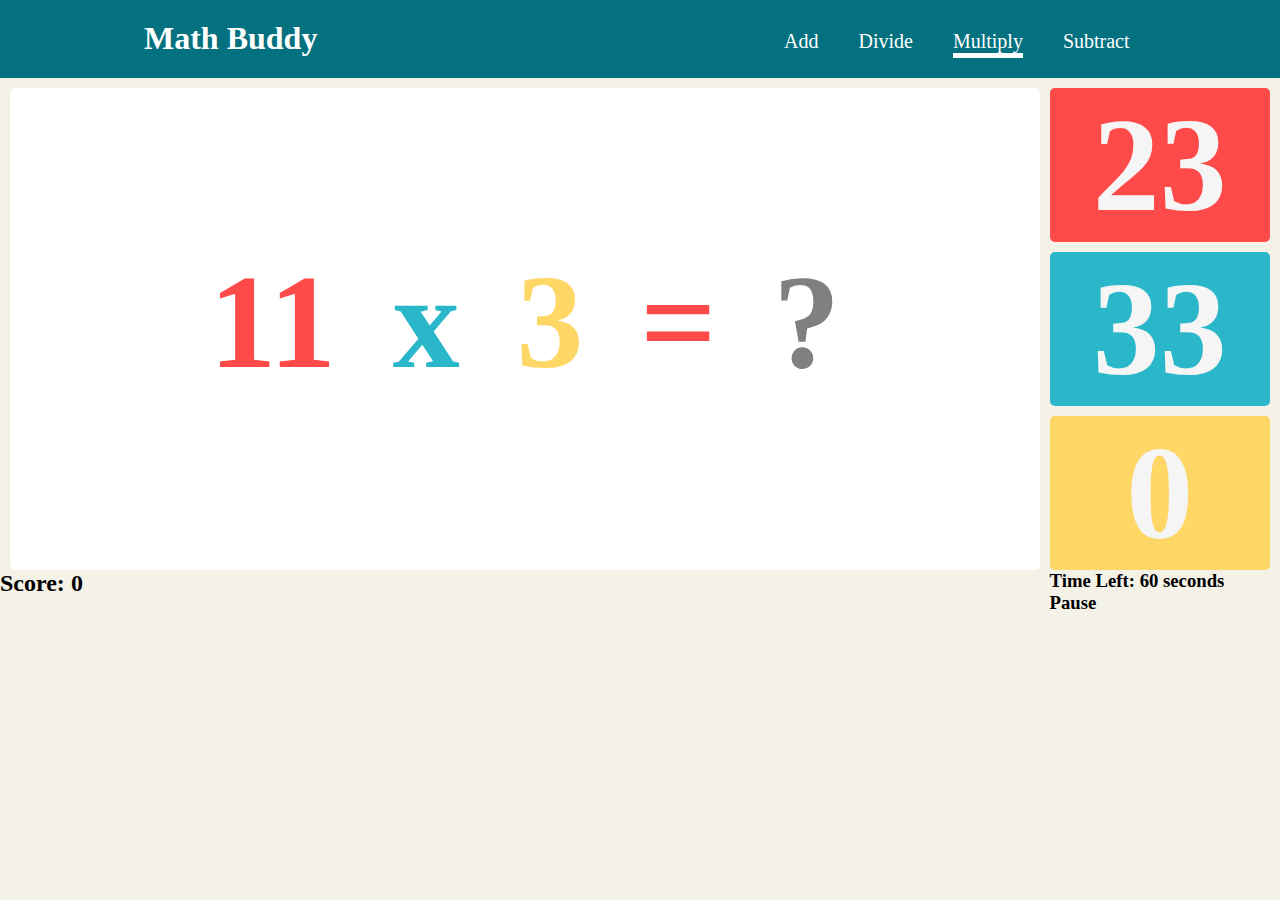
==== multiply.html @ 23911719 "completed math buddy app" ====
<!DOCTYPE html>
<html lang="en">
<head>
    <meta charset="UTF-8">
    <meta name="viewport" content="width=device-width, initial-scale=1.0">
    <link rel="stylesheet" href="./styles.css">
    <title>Math Buddy</title>
</head>
<body>
    <audio id="wrong" src="/audio/wrong.mp3"></audio>

    <header>
        <div class="container">
            <h1>Math Buddy</h1>
            <ul>
                <li><a href="index.html">Add</a></li>
                <li><a href="divide.html">Divide</a></li>          
                <li class="current"><a href="multiply.html">Multiply</a></li>
                <li><a href="subtract.html">Subtract</a></li>
            </ul>
        </div>
    </header>

    <div class="wrapper">
        <div class="equation">
            <h1 id="num1" style="color: #fe4a49;">1</h1>
            <h1 style="color: #2ab7ca;">x</h1>
            <h1 id="num2" style="color: #fed766;">1</h1>
            <h1 style="color: #fe4a49;">=</h1>
            <h1 style="color: grey;">?</h1>
        </div>
        <div class="answer-options">
            <h1 id="option1">1</h1>
            <h1 id="option2">2</h1>
            <h1 id="option3">3</h1>
        </div>
        <div id="score-container">
            <h2>Score: <span id="current-score">0</span></h2>
        </div>
        
        <div id="timer-container">
            <h3>Time Left: <span id="timer">60</span> seconds <div id="pauseButton">Pause</div> </h3>
            
        </div>
               
    </div>
    <script src="multiply.js"></script>
</body>
</html>
---- styles.css ----
*{
    margin: 0;
    padding: 0;
    font-family: 'Luckiest Guy', cursive;
}

body{
    background-color: #f4f1e7; 
}

.container{
    padding: 20px;
    overflow: hidden;
    background-color: #047180;
}


.container h1{
    float:left;
    margin-left: 10%;
    color: white;
}

.container ul{
    list-style-type: none;
    font-size: 20px;
    margin-left: 60%;
}

.container li{
    margin-top: 10px;
    float:left;
    padding: 0 20px 0 20px;
}

.container a{
    text-decoration: none;
    color: white;
}

.current a::after{
    content: '_';
    background-color: white;
    font-size: 4px;
    display: block;
}

.wrapper{
    display: grid;
    grid-template-columns: 82% 18%;
}

.equation{
    font-size: 67px;
    background-color: white;
    border-radius: 5px;
    text-align: center;
    padding-top: 15%;
    margin-top: 10px;
    margin-left: 10px;
    margin-right: 10px;
}

.equation h1{
    display: inline;
    padding: 20px;
}

.answer-options{
    font-size: 67px;
    margin-right: 10px;
}

.answer-options h1{
    cursor: pointer;
    color: whitesmoke;
    border-radius: 5px;
    margin-top: 10px;
    text-align: center;
    width: 100%;
}


#option1{
    background-color: #fe4a49;
    transition: 1s;
}

#option1:hover {
    color: #fe4a49;
    background-color: white;
}

#option2{
    background-color: #2ab7ca;
    transition: 1s;
}

#option2:hover{
    color: #2ab7ca;
    background-color: white;
}

#option3{
    background-color: #fed766;
    transition: 1s;
}

#option3:hover{
    color: #fed766;
    background-color: white;
}
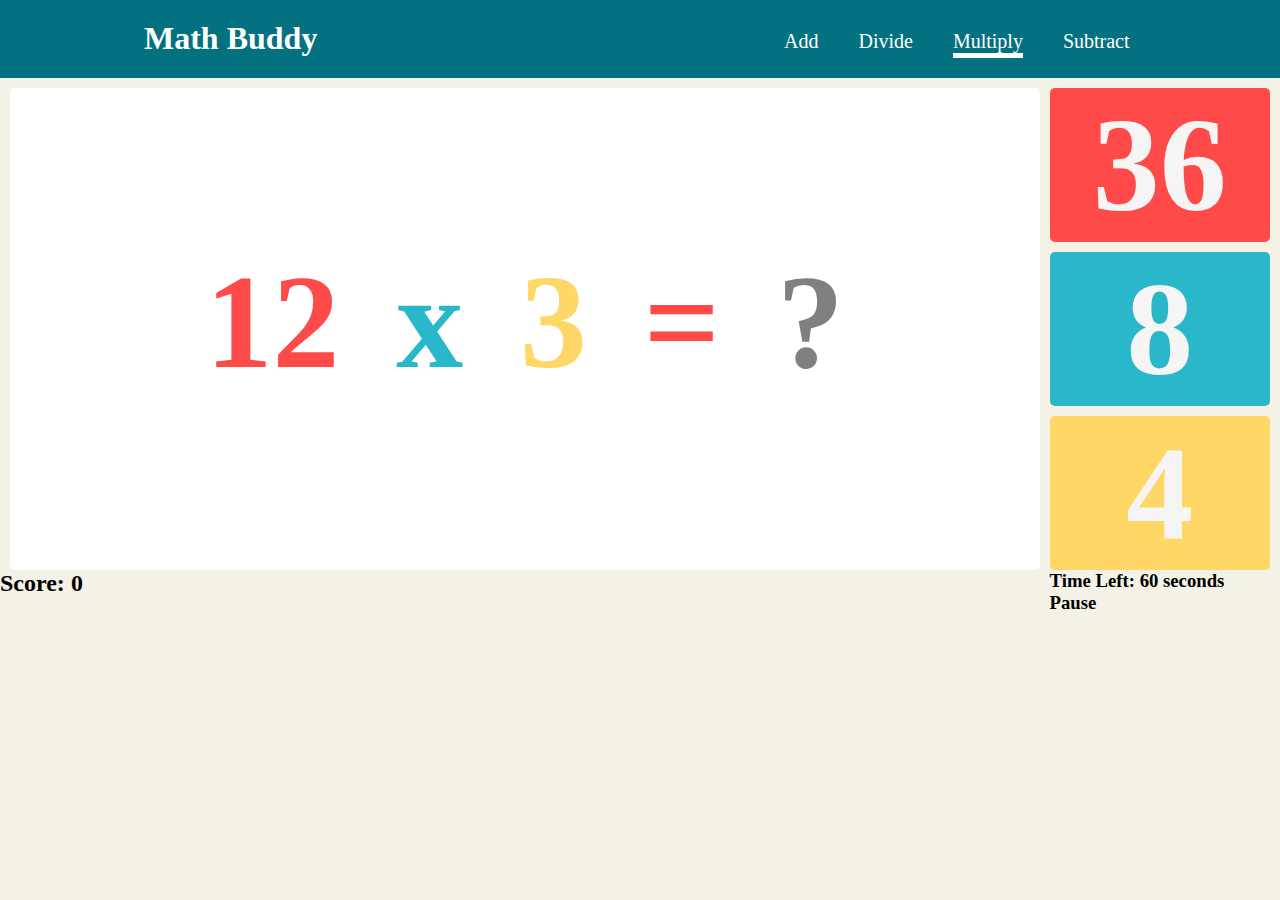
==== commit 5f9a162a: "made some changes" ====
--- a/multiply.html
+++ b/multiply.html
@@ -7,16 +7,16 @@
     <title>Math Buddy</title>
 </head>
 <body>
-    <audio id="wrong" src="/audio/wrong.mp3"></audio>
+    <audio id="wrong" src="./wrong.mp3"></audio>
 
     <header>
         <div class="container">
             <h1>Math Buddy</h1>
             <ul>
-                <li><a href="index.html">Add</a></li>
-                <li><a href="divide.html">Divide</a></li>          
-                <li class="current"><a href="multiply.html">Multiply</a></li>
-                <li><a href="subtract.html">Subtract</a></li>
+                <li><a href="./index.html">Add</a></li>
+                <li><a href="./divide.html">Divide</a></li>          
+                <li class="current"><a href="./multiply.html">Multiply</a></li>
+                <li><a href="./subtract.html">Subtract</a></li>
             </ul>
         </div>
     </header>
@@ -42,8 +42,8 @@
             <h3>Time Left: <span id="timer">60</span> seconds <div id="pauseButton">Pause</div> </h3>
             
         </div>
-               
+
     </div>
-    <script src="multiply.js"></script>
+    <script src="./multiply.js"></script>
 </body>
 </html>